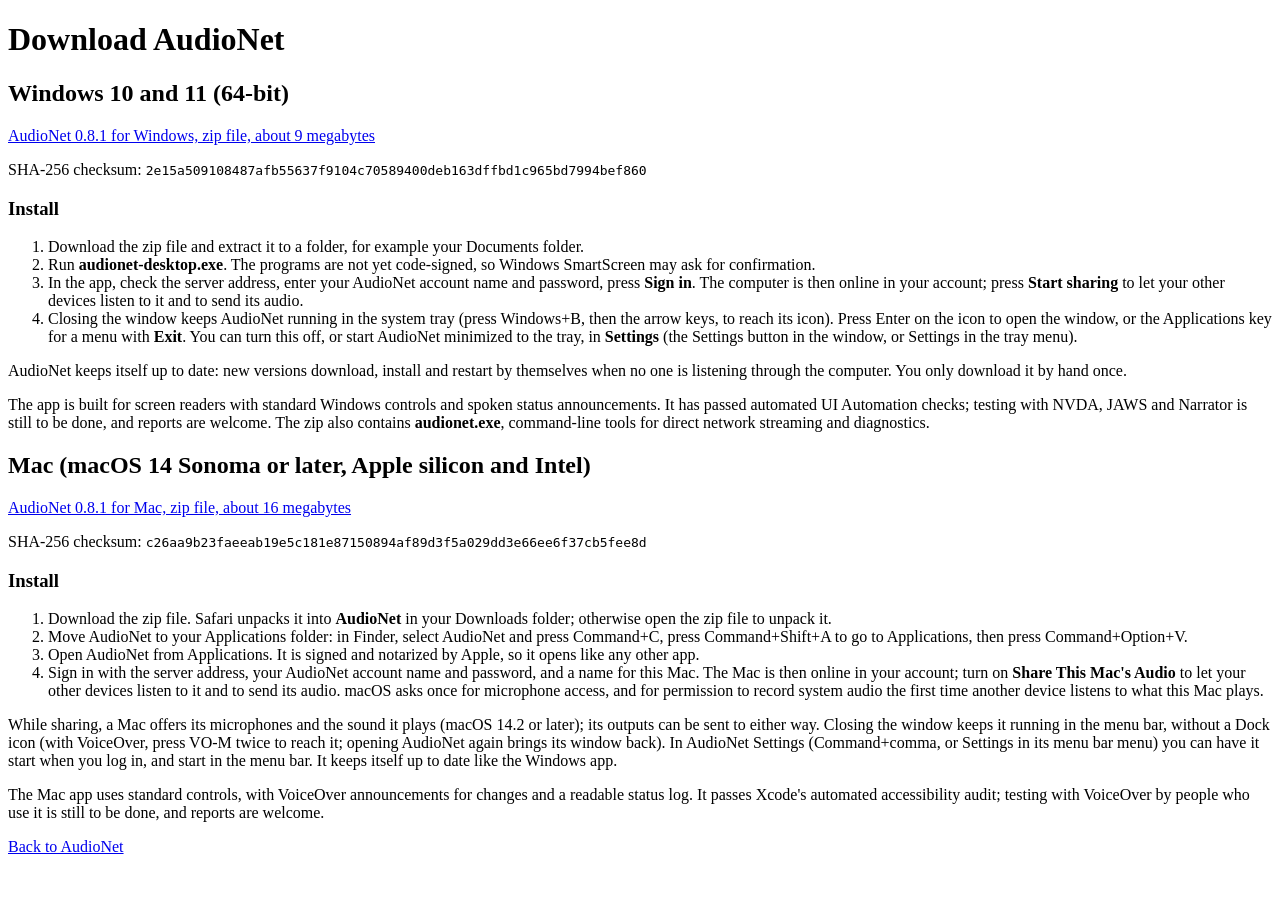
==== deploy/official/downloads/index.html @ 9b9d507e "AudioNet: low-latency, accessible network audio, open source AudioNet moves live audio between compu" ====
<!doctype html>
<html lang="en">
<head>
  <meta charset="utf-8">
  <meta name="viewport" content="width=device-width, initial-scale=1">
  <title>Download AudioNet</title>
  <link rel="stylesheet" href="/style.css">
</head>
<body>
  <main id="main">
    <h1>Download AudioNet</h1>
    <h2>Windows 10 and 11 (64-bit)</h2>
    <p><a href="audionet-windows-x64-0.8.1.zip">AudioNet 0.8.1 for Windows, zip file, about 9 megabytes</a></p>
    <p>SHA-256 checksum: <code>2e15a509108487afb55637f9104c70589400deb163dffbd1c965bd7994bef860</code></p>
    <h3>Install</h3>
    <ol>
      <li>Download the zip file and extract it to a folder, for example your Documents folder.</li>
      <li>Run <strong>audionet-desktop.exe</strong>. The programs are not yet code-signed, so Windows SmartScreen may ask for confirmation.</li>
      <li>In the app, check the server address, enter your AudioNet account name and password, press <strong>Sign in</strong>. The computer is then online in your account; press <strong>Start sharing</strong> to let your other devices listen to it and to send its audio.</li>
      <li>Closing the window keeps AudioNet running in the system tray (press Windows+B, then the arrow keys, to reach its icon). Press Enter on the icon to open the window, or the Applications key for a menu with <strong>Exit</strong>. You can turn this off, or start AudioNet minimized to the tray, in <strong>Settings</strong> (the Settings button in the window, or Settings in the tray menu).</li>
    </ol>
    <p>AudioNet keeps itself up to date: new versions download, install and restart by themselves when no one is listening through the computer. You only download it by hand once.</p>
    <p>The app is built for screen readers with standard Windows controls and spoken status announcements. It has passed automated UI Automation checks; testing with NVDA, JAWS and Narrator is still to be done, and reports are welcome. The zip also contains <strong>audionet.exe</strong>, command-line tools for direct network streaming and diagnostics.</p>
    <h2>Mac (macOS 14 Sonoma or later, Apple silicon and Intel)</h2>
    <p><a href="AudioNet-macOS-0.8.1.zip">AudioNet 0.8.1 for Mac, zip file, about 16 megabytes</a></p>
    <p>SHA-256 checksum: <code>c26aa9b23faeeab19e5c181e87150894af89d3f5a029dd3e66ee6f37cb5fee8d</code></p>
    <h3>Install</h3>
    <ol>
      <li>Download the zip file. Safari unpacks it into <strong>AudioNet</strong> in your Downloads folder; otherwise open the zip file to unpack it.</li>
      <li>Move AudioNet to your Applications folder: in Finder, select AudioNet and press Command+C, press Command+Shift+A to go to Applications, then press Command+Option+V.</li>
      <li>Open AudioNet from Applications. It is signed and notarized by Apple, so it opens like any other app.</li>
      <li>Sign in with the server address, your AudioNet account name and password, and a name for this Mac. The Mac is then online in your account; turn on <strong>Share This Mac's Audio</strong> to let your other devices listen to it and to send its audio. macOS asks once for microphone access, and for permission to record system audio the first time another device listens to what this Mac plays.</li>
    </ol>
    <p>While sharing, a Mac offers its microphones and the sound it plays (macOS 14.2 or later); its outputs can be sent to either way. Closing the window keeps it running in the menu bar, without a Dock icon (with VoiceOver, press VO-M twice to reach it; opening AudioNet again brings its window back). In AudioNet Settings (Command+comma, or Settings in its menu bar menu) you can have it start when you log in, and start in the menu bar. It keeps itself up to date like the Windows app.</p>
    <p>The Mac app uses standard controls, with VoiceOver announcements for changes and a readable status log. It passes Xcode's automated accessibility audit; testing with VoiceOver by people who use it is still to be done, and reports are welcome.</p>
    <p><a href="/">Back to AudioNet</a></p>
  </main>
</body>
</html>
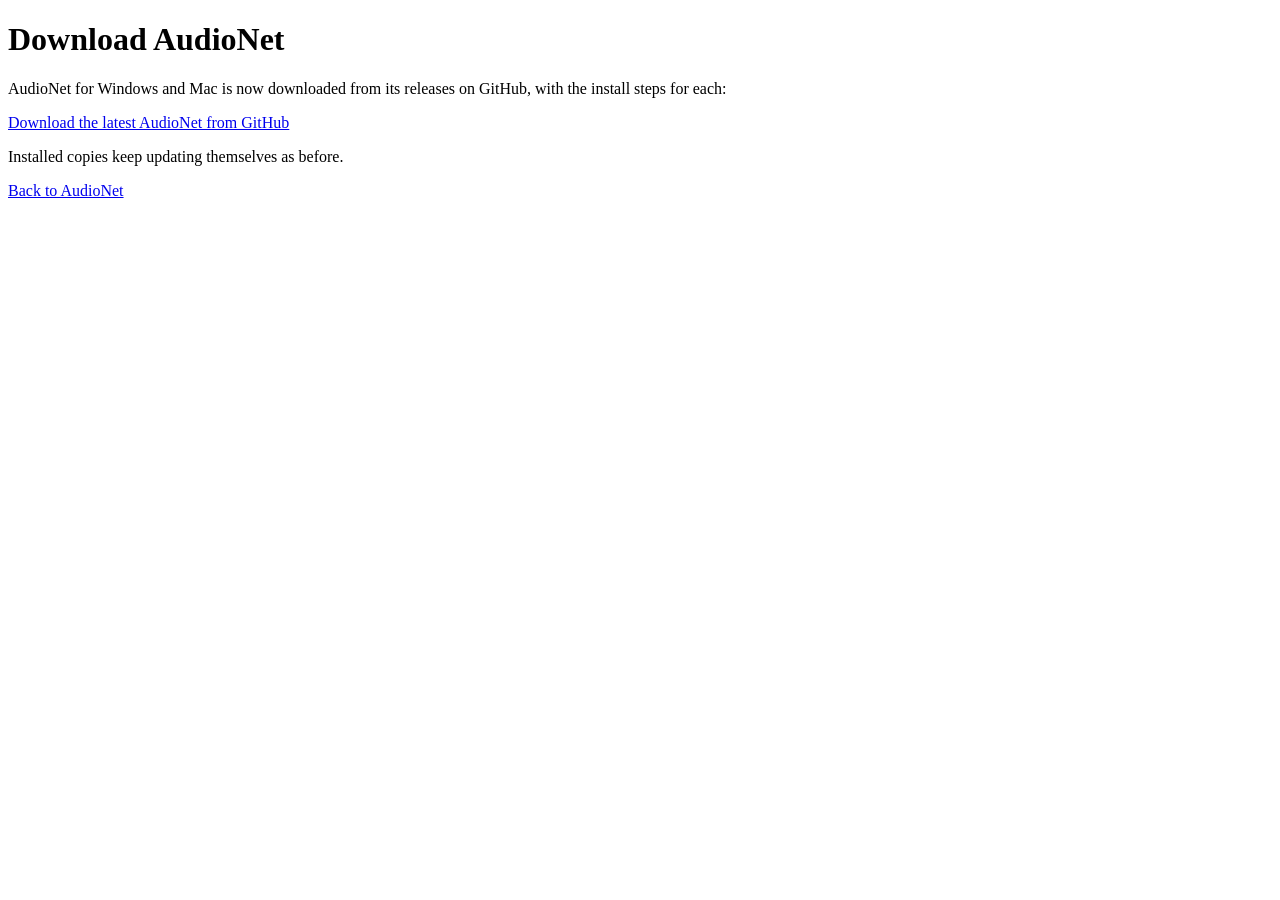
==== commit fe81d420: "Version 1.0.0; downloads from GitHub releases The web client's "Download AudioNet for Windows or Mac" ====
--- a/deploy/official/downloads/index.html
+++ b/deploy/official/downloads/index.html
@@ -9,30 +9,9 @@
 <body>
   <main id="main">
     <h1>Download AudioNet</h1>
-    <h2>Windows 10 and 11 (64-bit)</h2>
-    <p><a href="audionet-windows-x64-0.8.1.zip">AudioNet 0.8.1 for Windows, zip file, about 9 megabytes</a></p>
-    <p>SHA-256 checksum: <code>2e15a509108487afb55637f9104c70589400deb163dffbd1c965bd7994bef860</code></p>
-    <h3>Install</h3>
-    <ol>
-      <li>Download the zip file and extract it to a folder, for example your Documents folder.</li>
-      <li>Run <strong>audionet-desktop.exe</strong>. The programs are not yet code-signed, so Windows SmartScreen may ask for confirmation.</li>
-      <li>In the app, check the server address, enter your AudioNet account name and password, press <strong>Sign in</strong>. The computer is then online in your account; press <strong>Start sharing</strong> to let your other devices listen to it and to send its audio.</li>
-      <li>Closing the window keeps AudioNet running in the system tray (press Windows+B, then the arrow keys, to reach its icon). Press Enter on the icon to open the window, or the Applications key for a menu with <strong>Exit</strong>. You can turn this off, or start AudioNet minimized to the tray, in <strong>Settings</strong> (the Settings button in the window, or Settings in the tray menu).</li>
-    </ol>
-    <p>AudioNet keeps itself up to date: new versions download, install and restart by themselves when no one is listening through the computer. You only download it by hand once.</p>
-    <p>The app is built for screen readers with standard Windows controls and spoken status announcements. It has passed automated UI Automation checks; testing with NVDA, JAWS and Narrator is still to be done, and reports are welcome. The zip also contains <strong>audionet.exe</strong>, command-line tools for direct network streaming and diagnostics.</p>
-    <h2>Mac (macOS 14 Sonoma or later, Apple silicon and Intel)</h2>
-    <p><a href="AudioNet-macOS-0.8.1.zip">AudioNet 0.8.1 for Mac, zip file, about 16 megabytes</a></p>
-    <p>SHA-256 checksum: <code>c26aa9b23faeeab19e5c181e87150894af89d3f5a029dd3e66ee6f37cb5fee8d</code></p>
-    <h3>Install</h3>
-    <ol>
-      <li>Download the zip file. Safari unpacks it into <strong>AudioNet</strong> in your Downloads folder; otherwise open the zip file to unpack it.</li>
-      <li>Move AudioNet to your Applications folder: in Finder, select AudioNet and press Command+C, press Command+Shift+A to go to Applications, then press Command+Option+V.</li>
-      <li>Open AudioNet from Applications. It is signed and notarized by Apple, so it opens like any other app.</li>
-      <li>Sign in with the server address, your AudioNet account name and password, and a name for this Mac. The Mac is then online in your account; turn on <strong>Share This Mac's Audio</strong> to let your other devices listen to it and to send its audio. macOS asks once for microphone access, and for permission to record system audio the first time another device listens to what this Mac plays.</li>
-    </ol>
-    <p>While sharing, a Mac offers its microphones and the sound it plays (macOS 14.2 or later); its outputs can be sent to either way. Closing the window keeps it running in the menu bar, without a Dock icon (with VoiceOver, press VO-M twice to reach it; opening AudioNet again brings its window back). In AudioNet Settings (Command+comma, or Settings in its menu bar menu) you can have it start when you log in, and start in the menu bar. It keeps itself up to date like the Windows app.</p>
-    <p>The Mac app uses standard controls, with VoiceOver announcements for changes and a readable status log. It passes Xcode's automated accessibility audit; testing with VoiceOver by people who use it is still to be done, and reports are welcome.</p>
+    <p>AudioNet for Windows and Mac is now downloaded from its releases on GitHub, with the install steps for each:</p>
+    <p><a href="https://github.com/mad-gamer26/AudioNet/releases/latest">Download the latest AudioNet from GitHub</a></p>
+    <p>Installed copies keep updating themselves as before.</p>
     <p><a href="/">Back to AudioNet</a></p>
   </main>
 </body>
